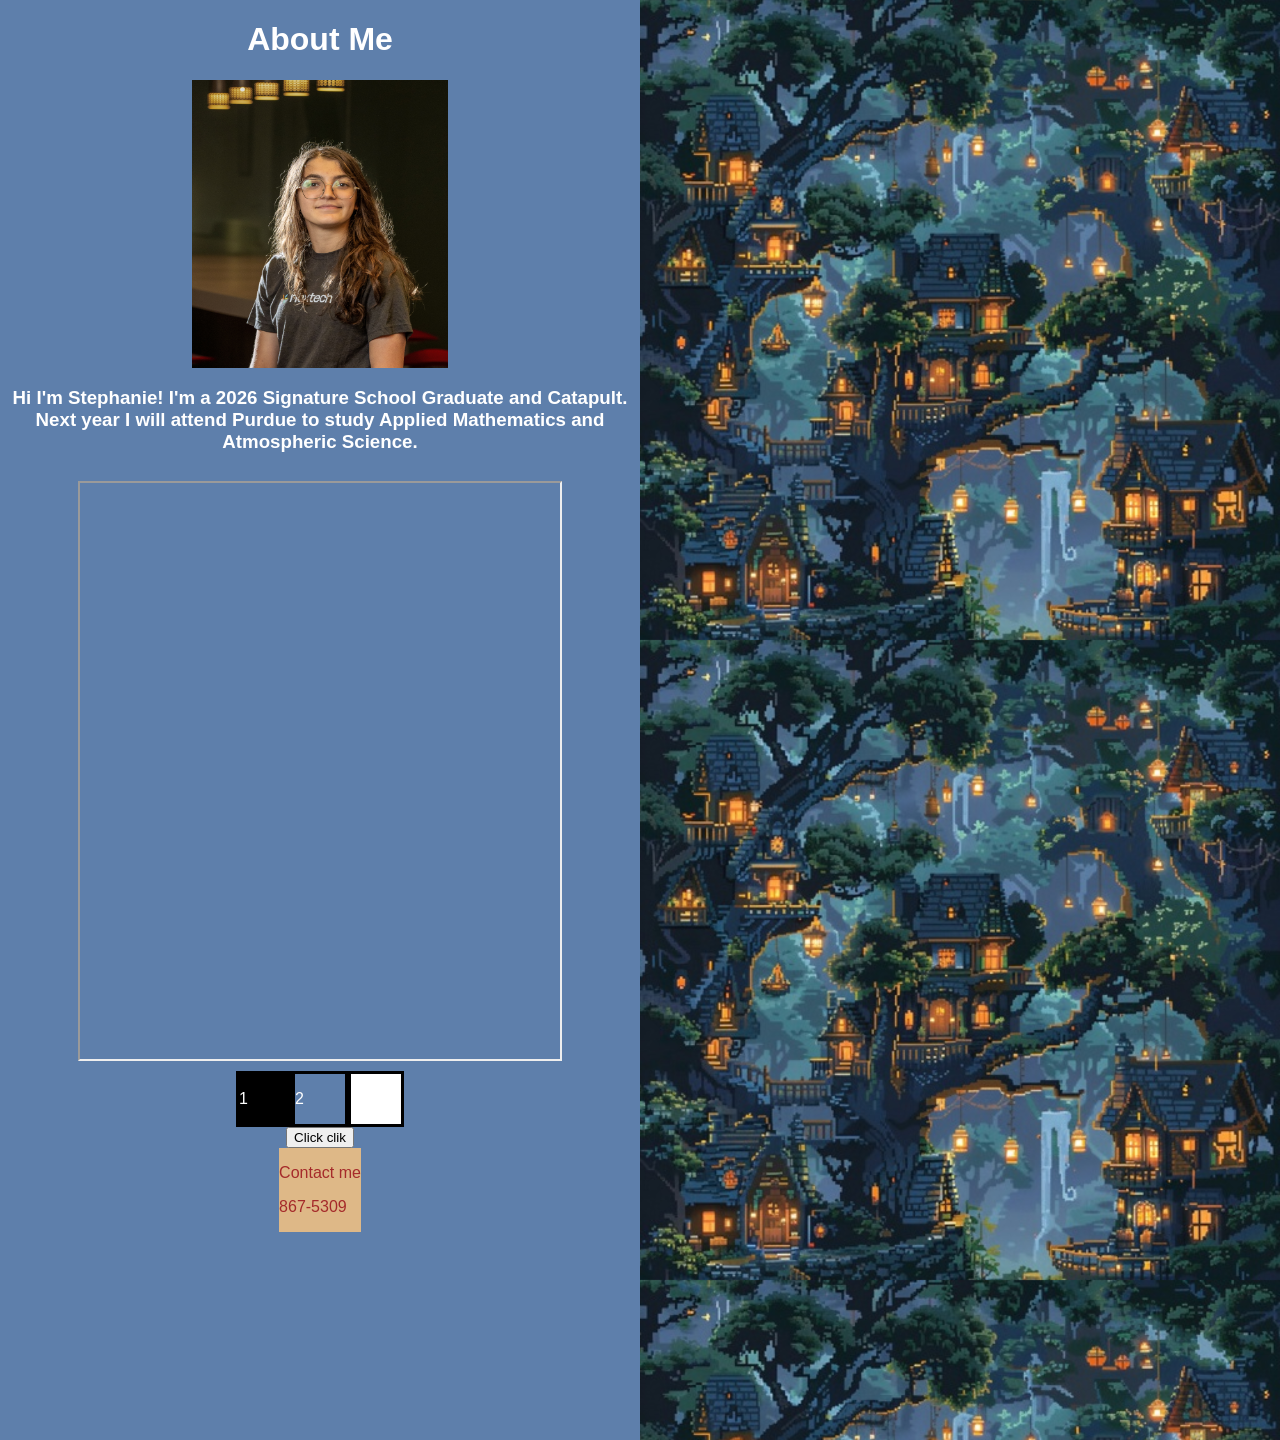
==== aboutme.html @ 6fbc93f8 "working on projects page. Add an interactive website part? Add a pdf reader as well?" ====
<!DOCTYPE html>
<html>
    <head>
        <link href="style.css" rel="stylesheet" type="text/css"/>
        <script defer src="script.js"></script>
        <title>It's dangerous to go alon!</title>
    </head>
    <body class="aboutMePage">
        <div class="aboutMeText">
            <h1>About Me</h1>
            <img class="self" src="Images\Stephanie Panayides_2.jpg">
            <h3>Hi I'm Stephanie! I'm a 2026 Signature School Graduate and Catapult. Next year I will attend Purdue to study Applied Mathematics and Atmospheric Science.
            </h3>
            <iframe class="pdf" src="Images\Resume.pdf"></iframe>
            <div class="carosel">
                <div id="div1" class="caroselDiv" style="background-color:black">
                    <p>1</p>
                </div>
                <div id="div2" class="caroselDiv">
                    <p>2</p>
                </div>
                <div id="div3" class="caroselDiv" style="background-color:white">
                    <p>3</p>
                </div>
            </div>
            <button class="right">Click clik</button>
    
            

    
            <footer>
                <p>Contact me</p>
                <p>867-5309</p>
             </footer>
        </div>
        <div class="aboutMeImage">
         </div>
    </body>
</html>
---- style.css ----
/* Landing Page */
.navbar{
    width: 1440px;
    height: 20px;
    background-color: white;
    cursor:pointer;
}

.landing{
    background-image: url("Images/background3.webp");
    height: 100vh;
    overflow-x: hidden;
    background-repeat:no-repeat;
    background-size:100% 100%;
    min-height: 700px;
    display:flex;
    flex-direction:column;
    z-index:-1000;
}
.rain{
    overflow-y:hidden;
    width:100vw;
    height:140vh;
    display:flex;
    flex-direction:column;
}
.leafBox{
    display:flex;
    align-items:flex-end;
    justify-content:center;
    height:400px;
}

.fallingLeaves{
    height:200px;
    margin-right:50px;
    margin-left:50px;
    display:flex;
    background-image: url("Images/testgif.gif");
    background-repeat:repeat-x;
    filter:hue-rotate(90deg);
}

.box{
    width:100px;
    height:100px;
    display:flex;
    align-items: self;
    background-color: black;
    color:white;
    justify-content: center;
    margin:100px;
}

.leaf:hover{
    filter:brightness(70%);
}
a {
    color: black;
    text-decoration: none;
    cursor: pointer;
}
.simg{
    width: 600px;
    height: 450px;
}
.changeBackButton{
    display:none;
}
footer{
    background-color:burlywood;
    color:brown;
}
.test{
    filter:hue-rotate(90deg);
}
.textImg{
    width:200px;
    height:150px;
    background-image: url("Images/leaf-removebg-preview2.png");
    cursor: pointer;
    display:flex;
    align-content:center;
    justify-content:center;
    align-items:center;
    margin-right:50px;
    
}
.textImg:hover{
    /* Change just the background image to be darker with brightness() */
    filter:brightness(70%);
}

/* Screwing around with animated crap */
.textImg.active {
  animation: zoom-in-zoom-out 1s ease 1, darken-screen 1s ease 1;
  /* animation: darken-screen 1s ease 1; */
}
.landing.dark{
    animation: darken-screen 1s ease 1;
}

@keyframes zoom-in-zoom-out {
  0% {
    scale: 100%;
  }
  
  100% {
    scale: 500%;
  }
}
@keyframes darken-screen{
    0%{
        filter:brightness(100%);
    }
    50%{
        filter:brightness(50%);
    }
    100%{
        filter:brightness(0%);
    }
}
.spellSheet{
    width:200px;
    height:200px;
    background-color:white;
    margin-bottom:0px;
    color:black;
    display:none;
    position:fixed;
    z-index:10;
}
.spell{
    cursor:pointer;
}
.spell:hover{
    text-decoration-line:underline;
}
/* About Me Page */
html{
    margin:0;
}
.aboutMePage{
    display:flex;
    width:100vw;
    margin:0;
    overflow-x:hidden;
    min-height:min-content;
}
.aboutMeImage{
    background-image:url("Images/village1.jpg");
    margin-right:0px;
    background-repeat:repeat-y;
    width:50%;
    min-height:1440px;
    overflow-y:scroll;
    flex:1;
    background-size:contain;

}
.aboutMeText{
    flex:1;
    width:auto;
    display:flex;
    flex-direction:column;
    align-items:center;
    background-color:#5E7FAB;
    color:white;
    font-family:'Trebuchet MS', 'Lucida Sans Unicode', 'Lucida Grande', 'Lucida Sans', Arial, sans-serif;
}
.self{
    width:40%;
    height:20%;
}
.carosel{
    display:flex;
    flex-direction:row;
}
.caroselDiv{
    border:black, solid;
    width:50px;
    height:50px;

}
h3{
    text-align:center;
}
.pdf{
    margin:10px;
    width:75%;
    height:40%;
    overflow-x:hidden;
}
.projectsPage{
    display:flex;
    width:100vw;
    margin:0;
    overflow-x:hidden;
    min-height:min-content;
     
} 
.projectText{
    flex:1;
    width:auto;
    display:flex;
    flex-direction:column;
    align-items:center;
    background-color:#f2943d;
    color:white;
    font-family:'Trebuchet MS', 'Lucida Sans Unicode', 'Lucida Grande', 'Lucida Sans', Arial, sans-serif;
}
.projectImage{
    background-image:url("Images/village2.jpg");
    margin-right:0px;
    background-repeat:repeat-y;
    width:50%;
    min-height:1440px;
    overflow-y:scroll;
    flex:1;
    background-size:contain;
}
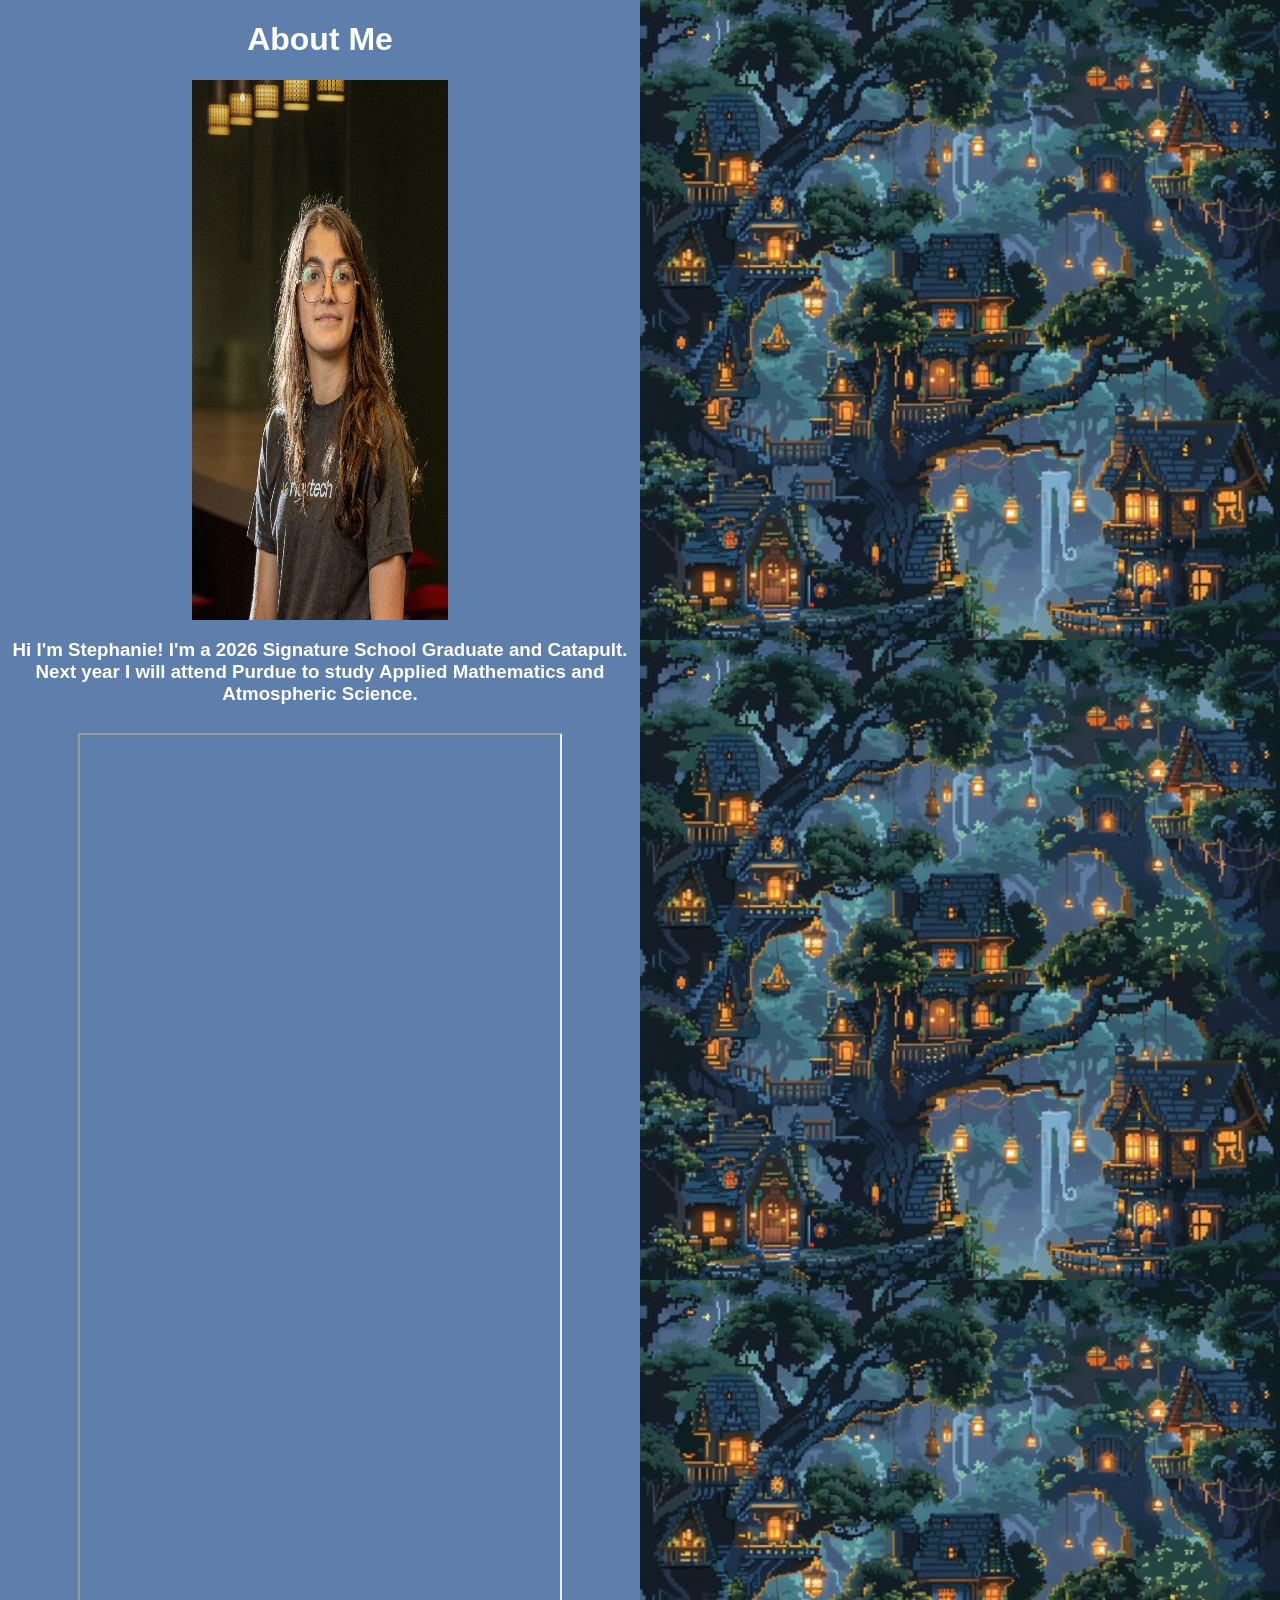
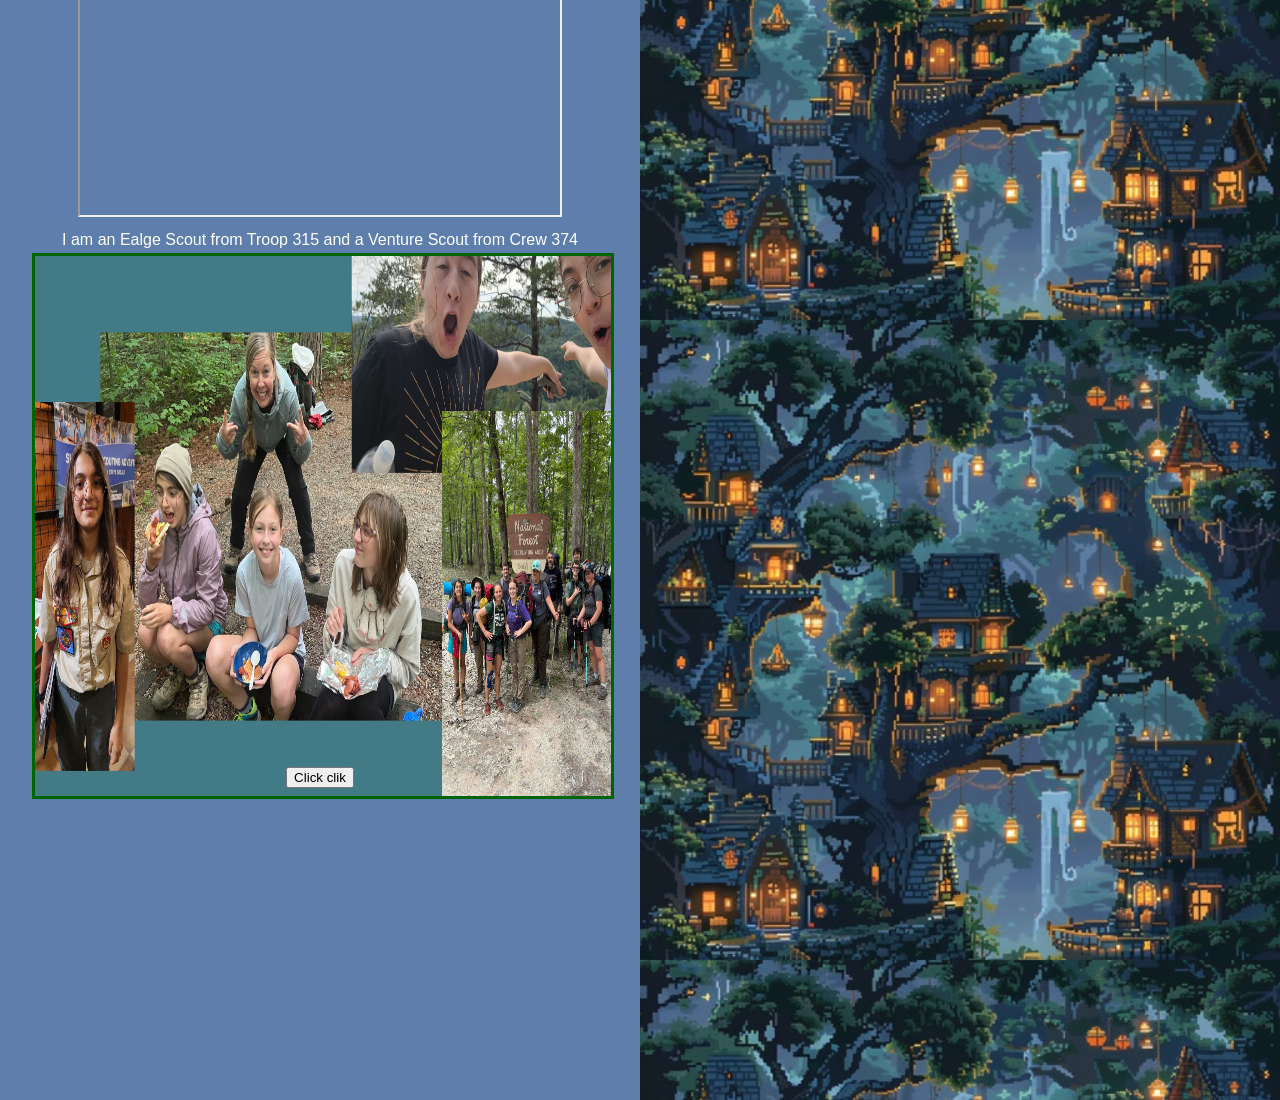
==== commit b4c6da47: "google slides method works. Prolly carosel should go before resume (more interesting). Height is sti" ====
--- a/aboutme.html
+++ b/aboutme.html
@@ -13,25 +13,31 @@
             </h3>
             <iframe class="pdf" src="Images\Resume.pdf"></iframe>
             <div class="carosel">
-                <div id="div1" class="caroselDiv" style="background-color:black">
-                    <p>1</p>
+                <div id="div1" class="caroselDiv" style="display:block">
+                    <p style="margin:4px">I am an Ealge Scout from Troop 315 and a Venture Scout from Crew 374</p>
+                    <img class="scoutImg" src="aboutMeImages\mega-photo-1.png">
                 </div>
-                <div id="div2" class="caroselDiv">
-                    <p>2</p>
+                <div id="div2" class="caroselDiv" style="display:none">
+                    <p style="margin:4px">I've been playing violin since I was 4 and piano since I was 7. I currently study with Michael Chu and Garnett Ungar. I also play in the Evansville Philharmonic Youth Orchestra and the Signature Orchestra and Jazz Band</p>
                 </div>
-                <div id="div3" class="caroselDiv" style="background-color:white">
-                    <p>3</p>
+                <div id="div3" class="caroselDiv" style="display:none">
+                    <p style="margin:4px">I am a founding member of the Evansville Youth Music Collective, an organization dedicated to bringing music to audiences that need it most, like paitents in nursing homes or hospitals. Myself and two other colleagues competed in the UE Changemaker Competition with the EYMC.</p>
+                </div>
+                <div id = "div4" class="caroselDiv" style="display:none">
+                    <p style="margin:4px">I graduated Signature School this year, but I was involved in many clubs during my time there!</p>
+                    <ul>
+                        <li>Climbing Club</li>
+                        <li>German Club</li>
+                        <li>History Club</li>
+                        <li>Robotics Club</li>
+                        <li>Programming Club (rip)</li>
+                        <li>Math Club</li>
+                    </ul>
                 </div>
             </div>
             <button class="right">Click clik</button>
     
-            
 
-    
-            <footer>
-                <p>Contact me</p>
-                <p>867-5309</p>
-             </footer>
         </div>
         <div class="aboutMeImage">
          </div>
--- a/style.css
+++ b/style.css
@@ -161,6 +161,8 @@
 }
 .aboutMeText{
     flex:1;
+    /* min-height:min-content; */
+    height:300vh;
     width:auto;
     display:flex;
     flex-direction:column;
@@ -176,12 +178,24 @@
 .carosel{
     display:flex;
     flex-direction:row;
+    width:90%;
+    height:20%;
 }
 .caroselDiv{
-    border:black, solid;
-    width:50px;
-    height:50px;
-
+    width:100%;
+    height:100%;
+    display:flex;
+    flex-direction:column;
+    text-align:center;
+    /* background-color:darkolivegreen; */
+    /* opacity:70%; */
+
+}
+.scoutImg{
+    width:100%;
+    height:100%;
+    border:solid,darkgreen,3px;
+    /* border-radius:10%; */
 }
 h3{
     text-align:center;
@@ -191,6 +205,9 @@
     width:75%;
     height:40%;
     overflow-x:hidden;
+}
+ul{
+    text-align:left;
 }
 .projectsPage{
     display:flex;
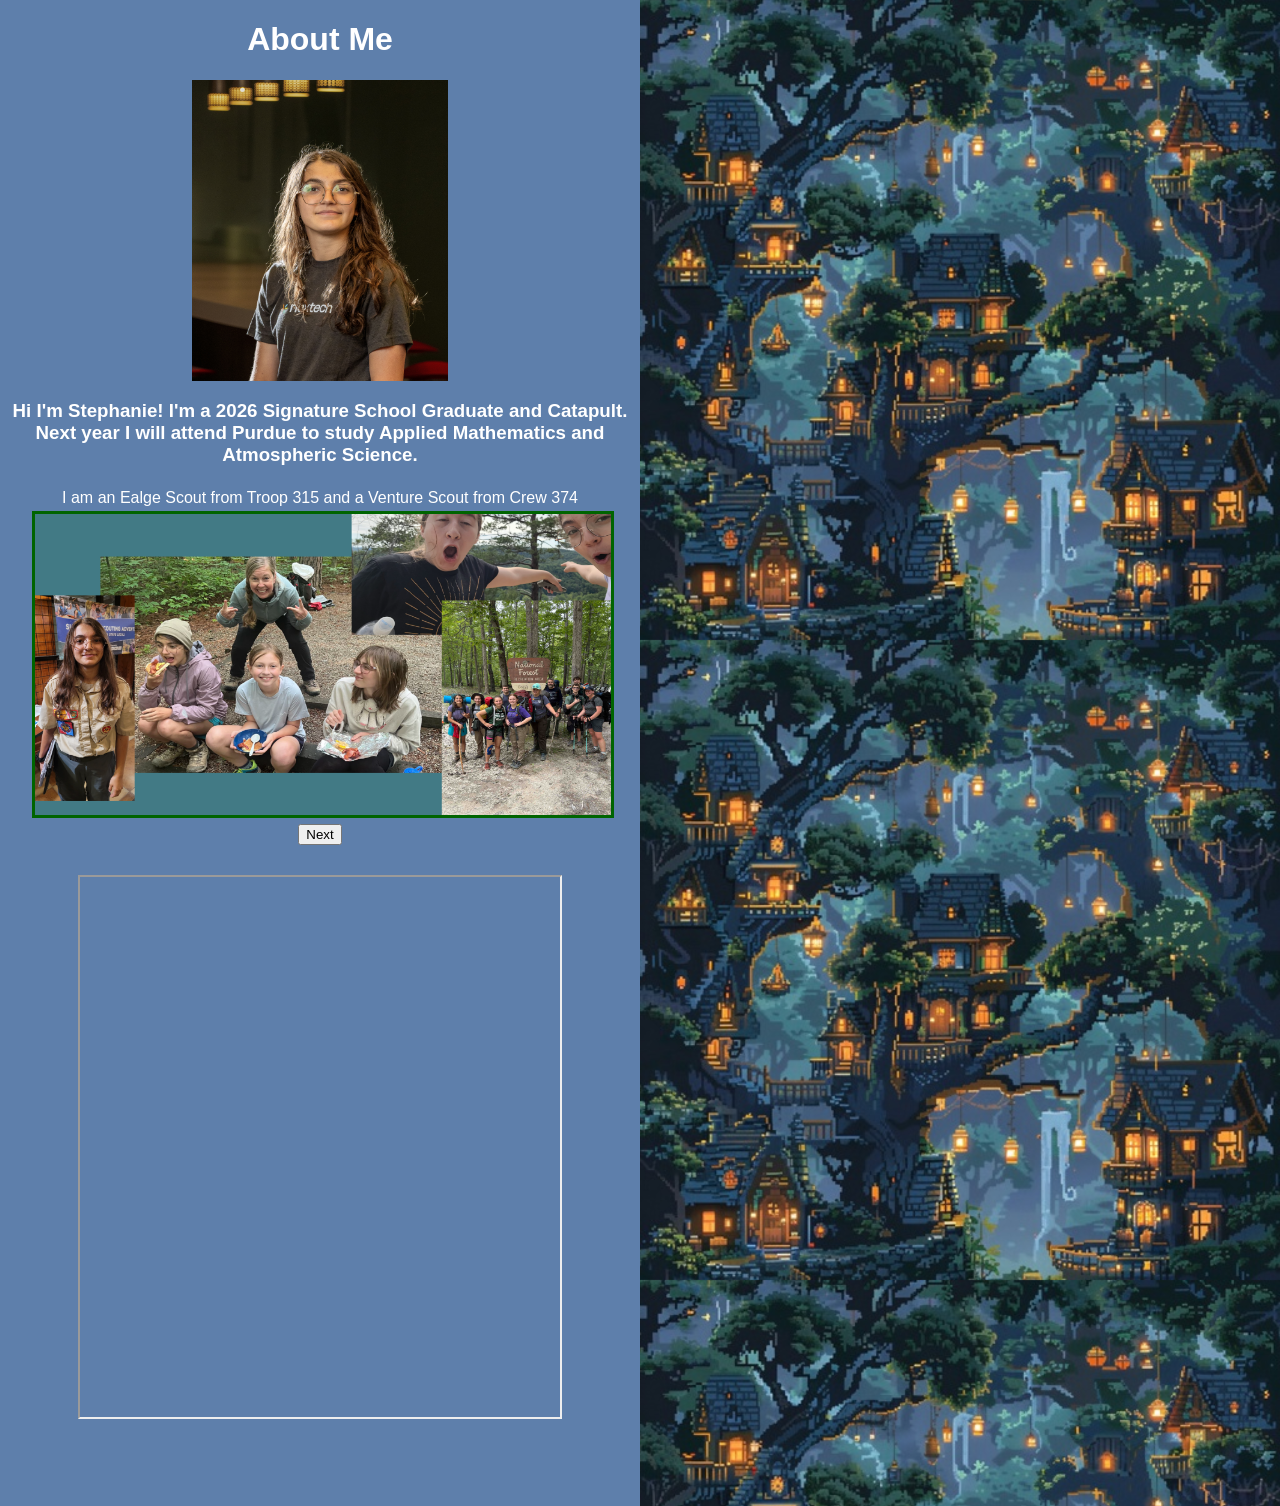
==== commit 57038874: "formatting is really screwed up" ====
--- a/aboutme.html
+++ b/aboutme.html
@@ -11,7 +11,6 @@
             <img class="self" src="Images\Stephanie Panayides_2.jpg">
             <h3>Hi I'm Stephanie! I'm a 2026 Signature School Graduate and Catapult. Next year I will attend Purdue to study Applied Mathematics and Atmospheric Science.
             </h3>
-            <iframe class="pdf" src="Images\Resume.pdf"></iframe>
             <div class="carosel">
                 <div id="div1" class="caroselDiv" style="display:block">
                     <p style="margin:4px">I am an Ealge Scout from Troop 315 and a Venture Scout from Crew 374</p>
@@ -22,9 +21,11 @@
                 </div>
                 <div id="div3" class="caroselDiv" style="display:none">
                     <p style="margin:4px">I am a founding member of the Evansville Youth Music Collective, an organization dedicated to bringing music to audiences that need it most, like paitents in nursing homes or hospitals. Myself and two other colleagues competed in the UE Changemaker Competition with the EYMC.</p>
+                    <img class="sweatImg" src="aboutMeImages\ethans-sweatshop.png">
                 </div>
                 <div id = "div4" class="caroselDiv" style="display:none">
                     <p style="margin:4px">I graduated Signature School this year, but I was involved in many clubs during my time there!</p>
+                    <img class="clubImg" src="aboutMeImages\clubs.png">
                     <ul>
                         <li>Climbing Club</li>
                         <li>German Club</li>
@@ -35,7 +36,9 @@
                     </ul>
                 </div>
             </div>
-            <button class="right">Click clik</button>
+            <br>
+            <button class="right">Next</button>
+            <iframe class="pdf" src="Images\Resume.pdf"></iframe>
     
 
         </div>
--- a/style.css
+++ b/style.css
@@ -162,7 +162,7 @@
 .aboutMeText{
     flex:1;
     /* min-height:min-content; */
-    height:300vh;
+    height:auto;
     width:auto;
     display:flex;
     flex-direction:column;
@@ -180,6 +180,8 @@
     flex-direction:row;
     width:90%;
     height:20%;
+    /* Added by AI */
+    margin-bottom:20px;
 }
 .caroselDiv{
     width:100%;
@@ -191,6 +193,11 @@
     /* opacity:70%; */
 
 }
+.caroselDiv img{
+    width:100%;
+    height:100%;
+    border:solid,darkgreen,3px;
+}
 .scoutImg{
     width:100%;
     height:100%;
@@ -203,8 +210,11 @@
 .pdf{
     margin:10px;
     width:75%;
-    height:40%;
+    height:60vh;
     overflow-x:hidden;
+    /* Added by Chat */
+    clear:both;
+    margin-top:30px;
 }
 ul{
     text-align:left;
@@ -218,6 +228,7 @@
      
 } 
 .projectText{
+    height:auto;
     flex:1;
     width:auto;
     display:flex;
@@ -237,4 +248,13 @@
     flex:1;
     background-size:contain;
 }
-
+.proj{
+    width:90%;
+    height:20%;
+    margin:20px;
+}
+.proj:hover{
+    width:100%;
+    height:25%;
+}
+
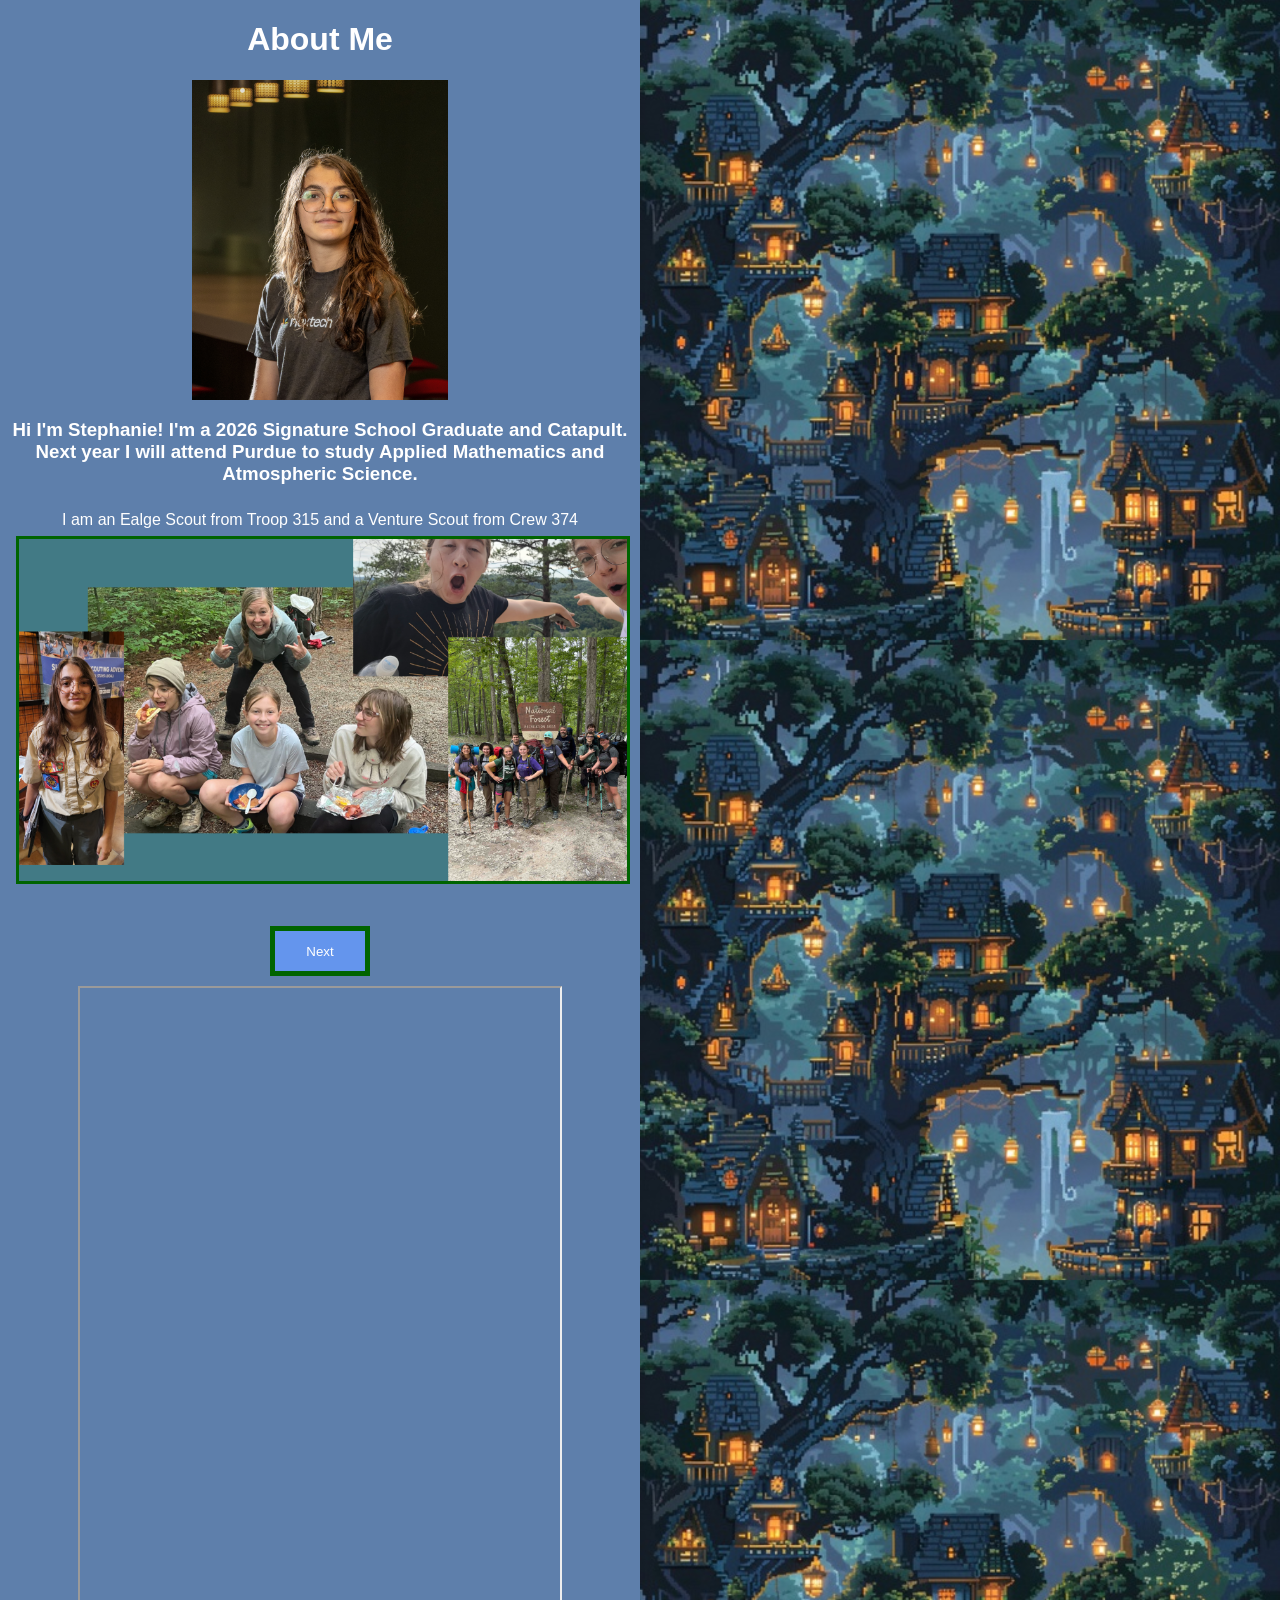
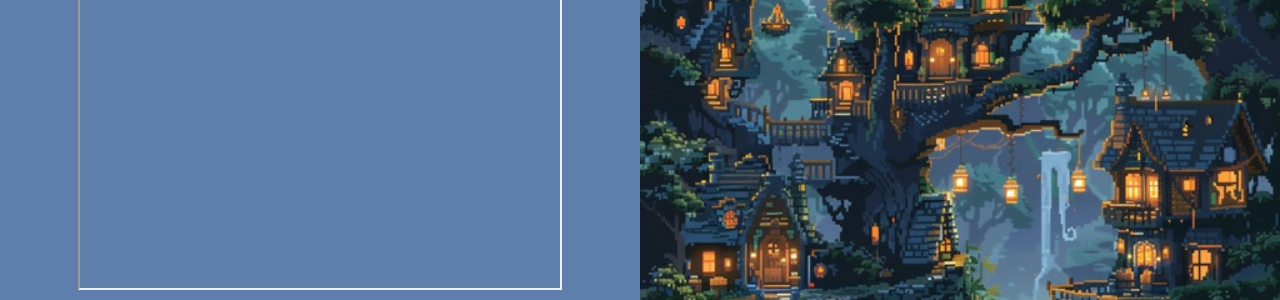
==== commit 26cdfa26: "Working on Magic Mushrooms (using aboslute positioning). Might still add chatbot, we'll see." ====
--- a/aboutme.html
+++ b/aboutme.html
@@ -18,6 +18,7 @@
                 </div>
                 <div id="div2" class="caroselDiv" style="display:none">
                     <p style="margin:4px">I've been playing violin since I was 4 and piano since I was 7. I currently study with Michael Chu and Garnett Ungar. I also play in the Evansville Philharmonic Youth Orchestra and the Signature Orchestra and Jazz Band</p>
+                    <img class="teacherImg" src="Images\teacher.png">
                 </div>
                 <div id="div3" class="caroselDiv" style="display:none">
                     <p style="margin:4px">I am a founding member of the Evansville Youth Music Collective, an organization dedicated to bringing music to audiences that need it most, like paitents in nursing homes or hospitals. Myself and two other colleagues competed in the UE Changemaker Competition with the EYMC.</p>
--- a/style.css
+++ b/style.css
@@ -162,7 +162,7 @@
 .aboutMeText{
     flex:1;
     /* min-height:min-content; */
-    height:auto;
+    height:max-content;
     width:auto;
     display:flex;
     flex-direction:column;
@@ -178,8 +178,8 @@
 .carosel{
     display:flex;
     flex-direction:row;
-    width:90%;
-    height:20%;
+    width:95%;
+    height:30%;
     /* Added by AI */
     margin-bottom:20px;
 }
@@ -197,6 +197,9 @@
     width:100%;
     height:100%;
     border:solid,darkgreen,3px;
+}
+.caroselDiv p{
+    line-height:25px;
 }
 .scoutImg{
     width:100%;
@@ -210,21 +213,86 @@
 .pdf{
     margin:10px;
     width:75%;
-    height:60vh;
+    height:100vh;
     overflow-x:hidden;
     /* Added by Chat */
-    clear:both;
-    margin-top:30px;
+    /* clear:both; */
+    /* margin-top:30px; */
+    position:relative
 }
 ul{
     text-align:left;
 }
+.right{
+    width:100px;
+    height:50px;
+    border:5px, solid, darkgreen;
+    cursor:pointer;
+    background-color:cornflowerblue;
+    color:white;
+}
 .projectsPage{
+    margin:0;
+   display:flex;
+   flex-direction:row;
+   width:100vw;
+   height:100vh;
+   overflow-y:hidden;
+   overflow-x:hidden;
+    
+
+}
+.projectsImage{
+    width:70%;
+    background-image:url("Images/village5.jpg");
+    flex:1;
+    background-size:cover;
+
+}
+.projectsText{
+    width:20%;
+}
+#shroom1{
+    position:absolute; 
+    top:140px;
+    left:150px;
+
+}
+#shroom2{
+    position:absolute;
+    bottom:200px;
+    right:200px;
+}
+#shroom2{
+    position:absolute;
+    left:230px;
+    bottom:30px;
+
+}
+.shroomButton{
+    /* background-color:white; */
+    background-image:url("Images/shiny.gif");
+    color:black;
+    width:100px;
+    height:100px;
+    cursor:pointer;
+
+    /* margin-top:50%; */
+    /* margin-bottom:50%;  */
+}
+.shroomButton:hover{
+    border:gold,solid,2px;
+}
+.projectsPageA{
+    background-image:url("Images/map.png");
+    background-size:cover;
+}
+/* .projectsPage{
     display:flex;
     width:100vw;
     margin:0;
     overflow-x:hidden;
-    min-height:min-content;
+    height:max-content;
      
 } 
 .projectText{
@@ -256,5 +324,31 @@
 .proj:hover{
     width:100%;
     height:25%;
-}
-
+} */
+.futurePage{
+    display:flex;
+    flex-direction:row;
+}
+.futureText{
+    height:auto;
+    flex:1;
+    width:auto;
+    display:flex;
+    flex-direction:column;
+    align-items:center;
+    background-color:forestgreen;
+    color:white;
+    font-family:'Trebuchet MS', 'Lucida Sans Unicode', 'Lucida Grande', 'Lucida Sans', Arial, sans-serif;
+
+}
+.futureImage{
+    background-image:url("Images/village5.jpg");
+        margin-right:0px;
+    background-repeat:repeat-y;
+    width:50%;
+    min-height:1440px;
+    overflow-y:scroll;
+    flex:1;
+    background-size:contain;
+}
+
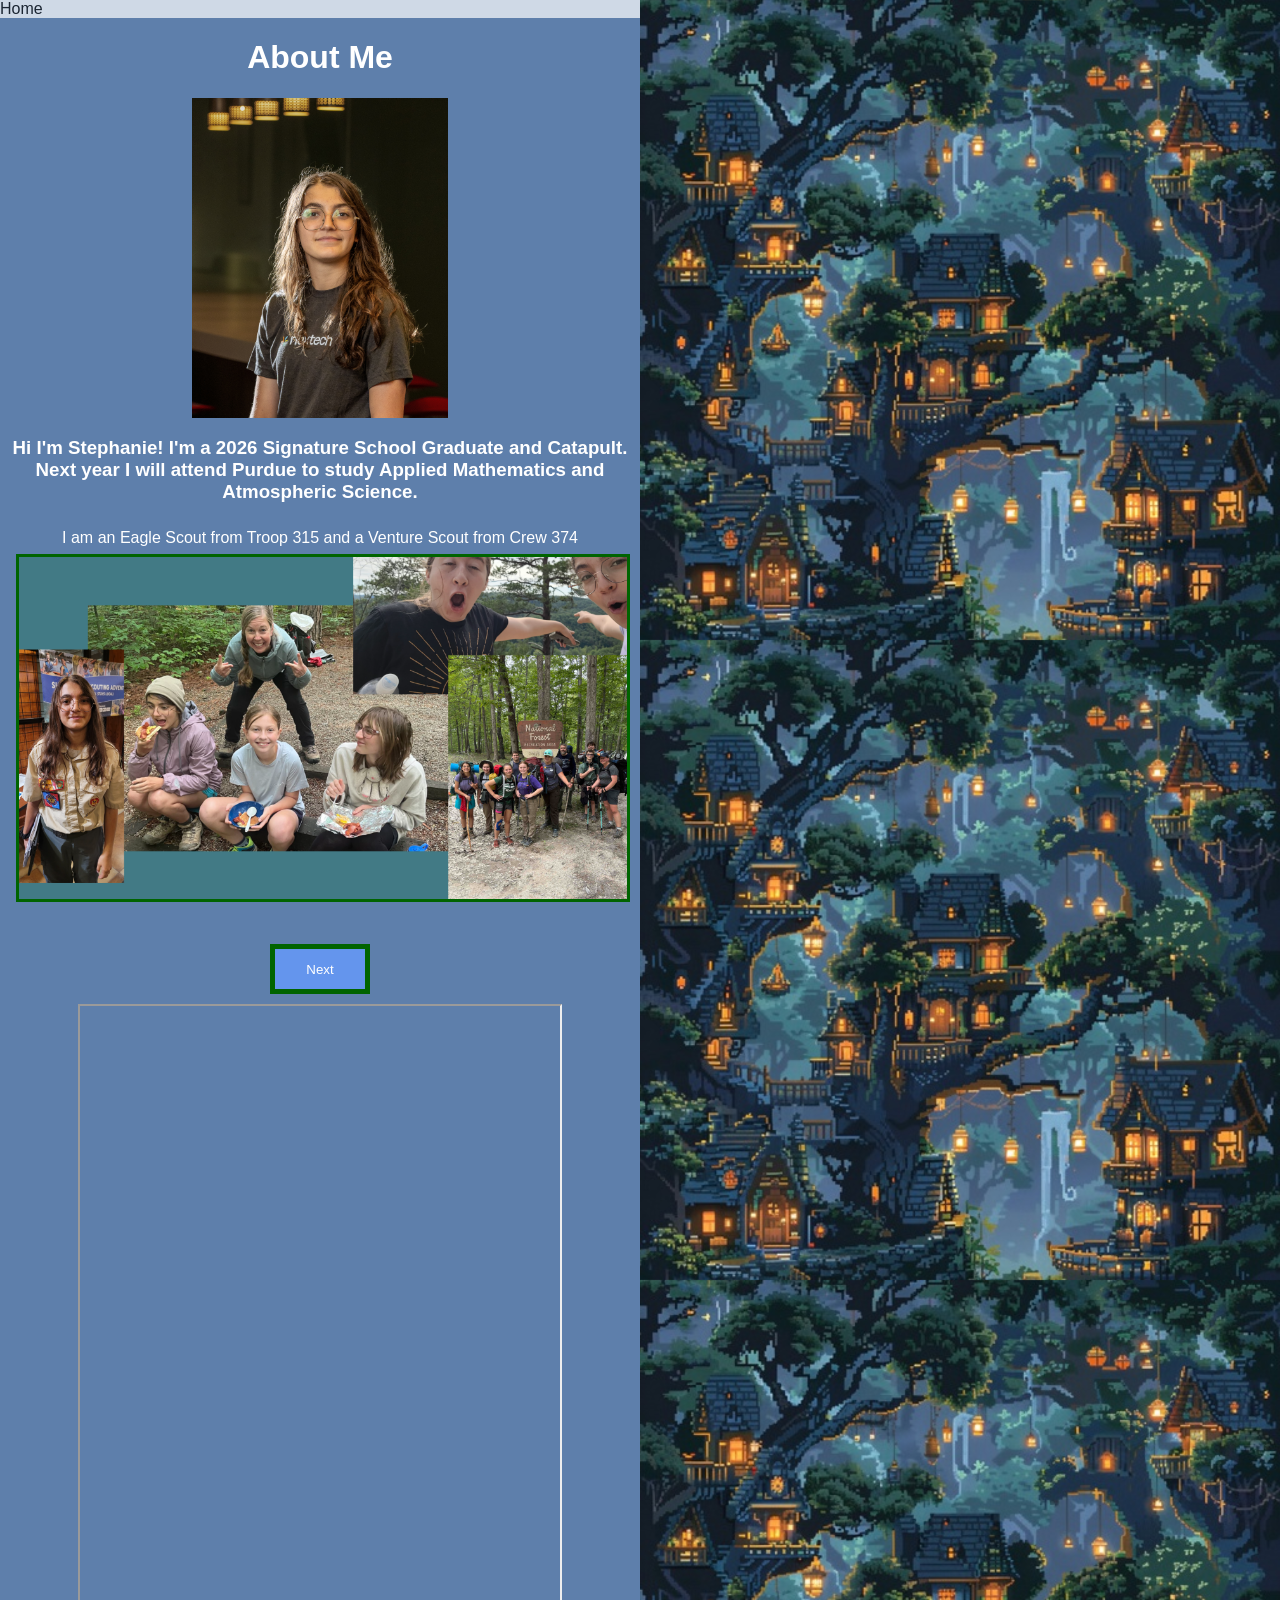
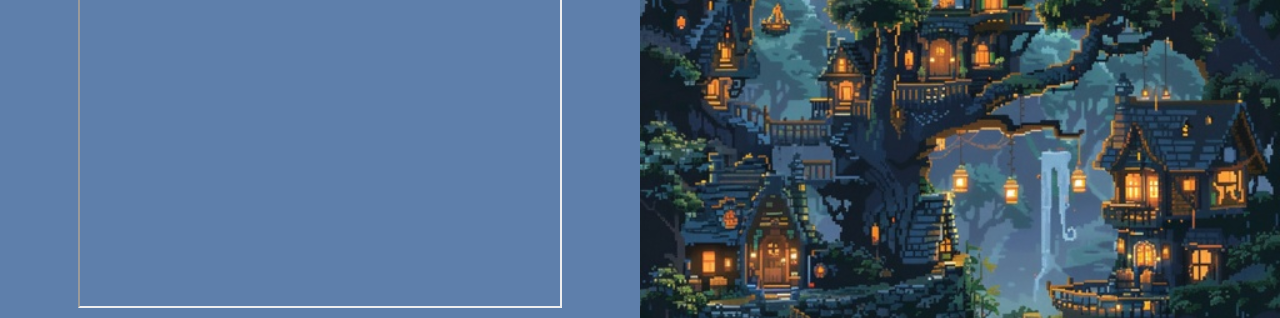
==== commit b9d51746: "First page and projects page are nicley formated. Still need future page and contact me page. Add so" ====
--- a/aboutme.html
+++ b/aboutme.html
@@ -7,13 +7,16 @@
     </head>
     <body class="aboutMePage">
         <div class="aboutMeText">
+            <div class="nav">
+                <a href="landing.html">Home</a>
+            </div>
             <h1>About Me</h1>
             <img class="self" src="Images\Stephanie Panayides_2.jpg">
             <h3>Hi I'm Stephanie! I'm a 2026 Signature School Graduate and Catapult. Next year I will attend Purdue to study Applied Mathematics and Atmospheric Science.
             </h3>
             <div class="carosel">
                 <div id="div1" class="caroselDiv" style="display:block">
-                    <p style="margin:4px">I am an Ealge Scout from Troop 315 and a Venture Scout from Crew 374</p>
+                    <p style="margin:4px">I am an Eagle Scout from Troop 315 and a Venture Scout from Crew 374</p>
                     <img class="scoutImg" src="aboutMeImages\mega-photo-1.png">
                 </div>
                 <div id="div2" class="caroselDiv" style="display:none">
@@ -21,7 +24,7 @@
                     <img class="teacherImg" src="Images\teacher.png">
                 </div>
                 <div id="div3" class="caroselDiv" style="display:none">
-                    <p style="margin:4px">I am a founding member of the Evansville Youth Music Collective, an organization dedicated to bringing music to audiences that need it most, like paitents in nursing homes or hospitals. Myself and two other colleagues competed in the UE Changemaker Competition with the EYMC.</p>
+                    <p style="margin:4px">I am a founding member of the Evansville Youth Music Collective, an organization dedicated to bringing music to audiences that need it most, like patients in nursing homes or hospitals. Myself and two other colleagues competed in the UE Changemaker Competition with the EYMC.</p>
                     <img class="sweatImg" src="aboutMeImages\ethans-sweatshop.png">
                 </div>
                 <div id = "div4" class="caroselDiv" style="display:none">
@@ -33,7 +36,8 @@
                         <li>History Club</li>
                         <li>Robotics Club</li>
                         <li>Programming Club (rip)</li>
-                        <li>Math Club</li>
+                        <li>Mu Alpha Theta</li>
+                        <li>National Honor Society</li>
                     </ul>
                 </div>
             </div>
--- a/style.css
+++ b/style.css
@@ -1,11 +1,51 @@
 
 /* Landing Page */
 .navbar{
-    width: 1440px;
-    height: 20px;
+    width: 100%px;
+    height: 100px;
     background-color: white;
     cursor:pointer;
 }
+.nav{
+    width:100%;
+    height:10%;
+    background-color:white;
+    opacity:70%;
+}
+.nav a{
+    cursor:pointer;
+}
+.spellButton{
+    background-image:url("Images/scroll1-removebg-preview.png");
+    height:200px;
+    width:200px;
+    display:block;
+    background-repeat:no-repeat;
+    background-size:contain;
+    background-position:center;
+    display:flex;
+    justify-content:center;
+    justify-items:center;
+    cursor:pointer;
+    color:brown;
+
+}
+.closeButton{
+    background-image:url("Images/scroll1-removebg-preview.png");
+    height:200px;
+    width:200px;
+    display:none;
+    background-repeat:no-repeat;
+    background-size:contain;
+    background-position:center;
+    /* display:flex; */
+    /* justify-content:center; */
+    /* justify-items:center; */
+    cursor:pointer;
+    color:brown;
+
+}
+
 
 .landing{
     background-image: url("Images/background3.webp");
@@ -17,6 +57,8 @@
     display:flex;
     flex-direction:column;
     z-index:-1000;
+    font-family:'Trebuchet MS', 'Lucida Sans Unicode', 'Lucida Grande', 'Lucida Sans', Arial, sans-serif;
+
 }
 .rain{
     overflow-y:hidden;
@@ -124,9 +166,10 @@
 .spellSheet{
     width:200px;
     height:200px;
-    background-color:white;
+    background-color:bisque;
+    margin:5px;
     margin-bottom:0px;
-    color:black;
+    color:brown;
     display:none;
     position:fixed;
     z-index:10;
@@ -247,10 +290,31 @@
     background-image:url("Images/village5.jpg");
     flex:1;
     background-size:cover;
+    align-items:center;
+    display:flex;
+    flex-direction:row;
+    justify-content:flex-end;
+    align-items:flex-start;
 
 }
 .projectsText{
+    font-family:'Trebuchet MS', 'Lucida Sans Unicode', 'Lucida Grande', 'Lucida Sans', Arial, sans-serif;
     width:20%;
+    background-color:#026907;
+    color:white;
+
+}
+.projectsText img{
+    width:90%;
+    height:20%;
+}
+.projectsImage img{
+    width:50%;
+    height:50%;
+    margin:10px;
+    display:none;
+    /* margin-right:auto; */
+    /* margin-left:auto; */
 }
 #shroom1{
     position:absolute; 
@@ -268,6 +332,18 @@
     left:230px;
     bottom:30px;
 
+}
+#shroom3{
+    position:absolute;
+    bottom:140px;
+    left:440px;
+}
+.projectsText h2{
+    text-align:center;
+    cursor:pointer;
+}
+.projectsText h2:hover{
+    text-decoration:underline;
 }
 .shroomButton{
     /* background-color:white; */
@@ -286,6 +362,9 @@
 .projectsPageA{
     background-image:url("Images/map.png");
     background-size:cover;
+}
+.description{
+    text-align:center;
 }
 /* .projectsPage{
     display:flex;
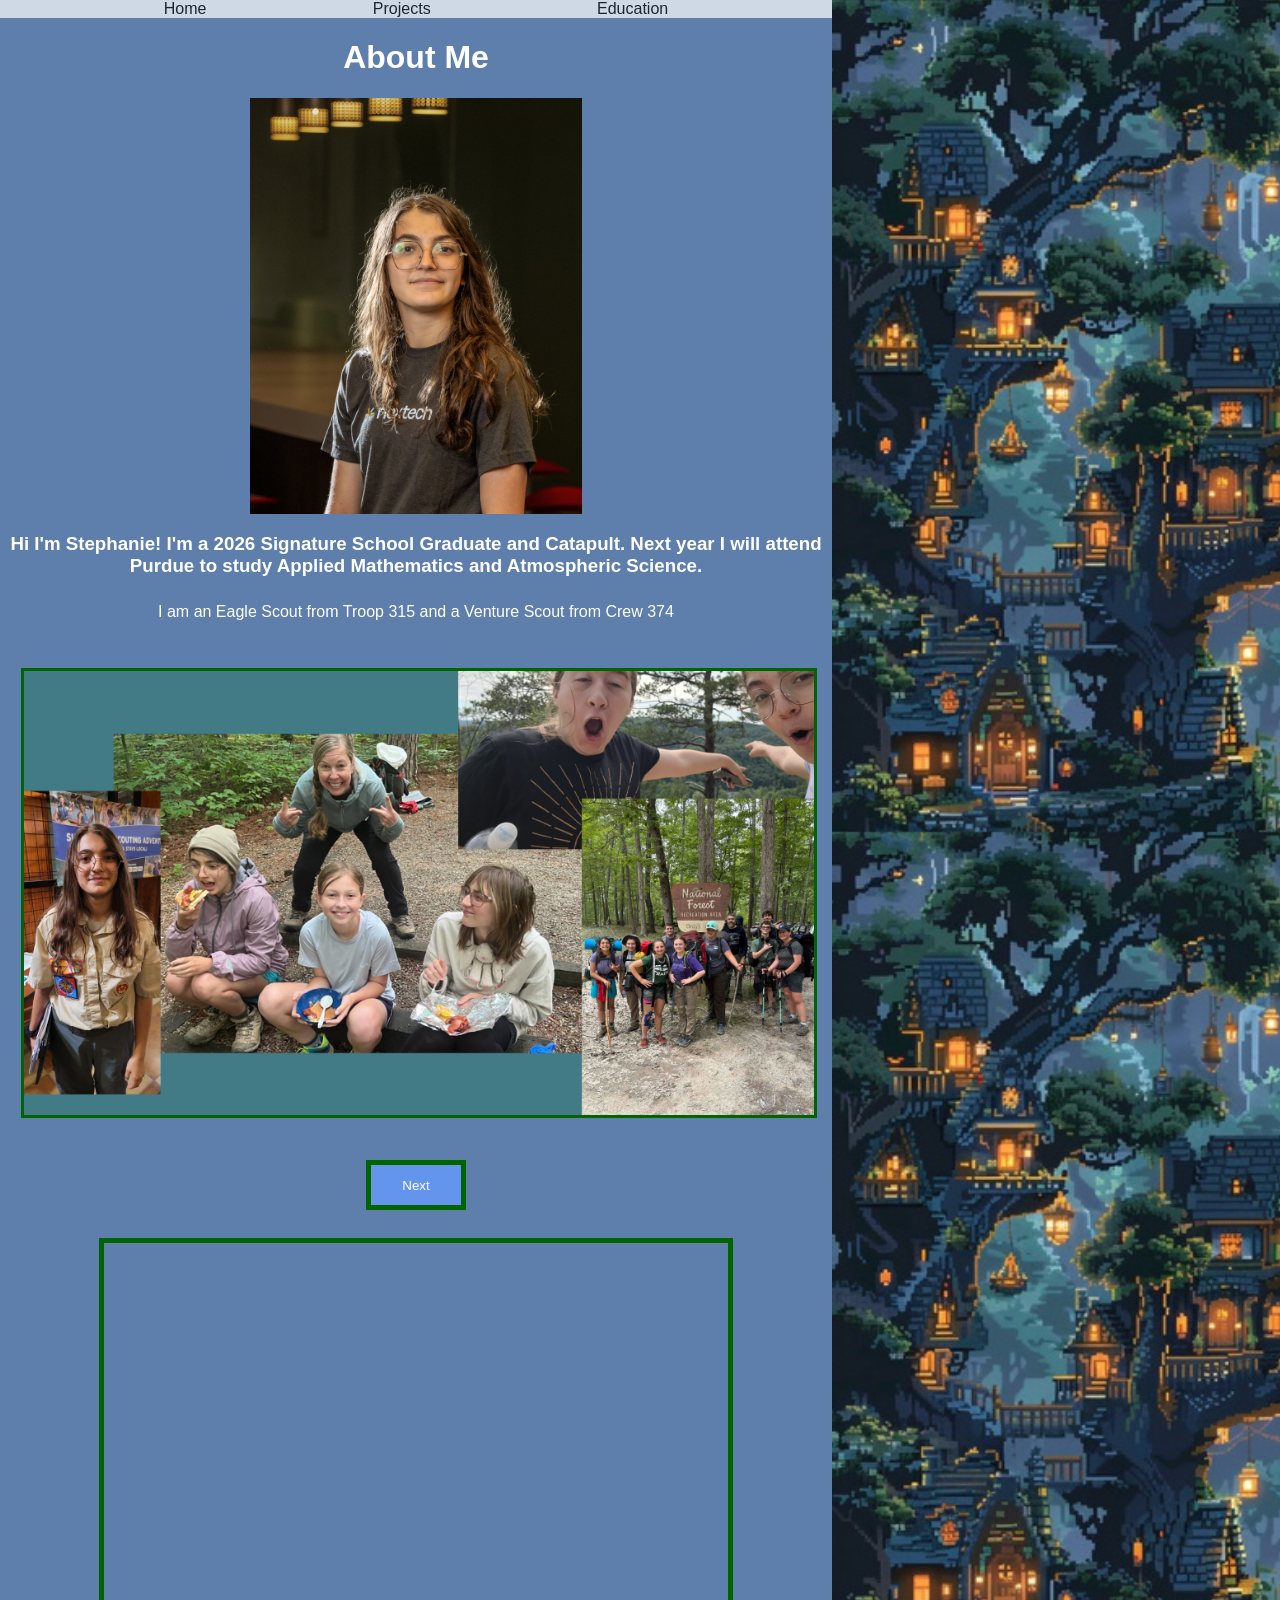
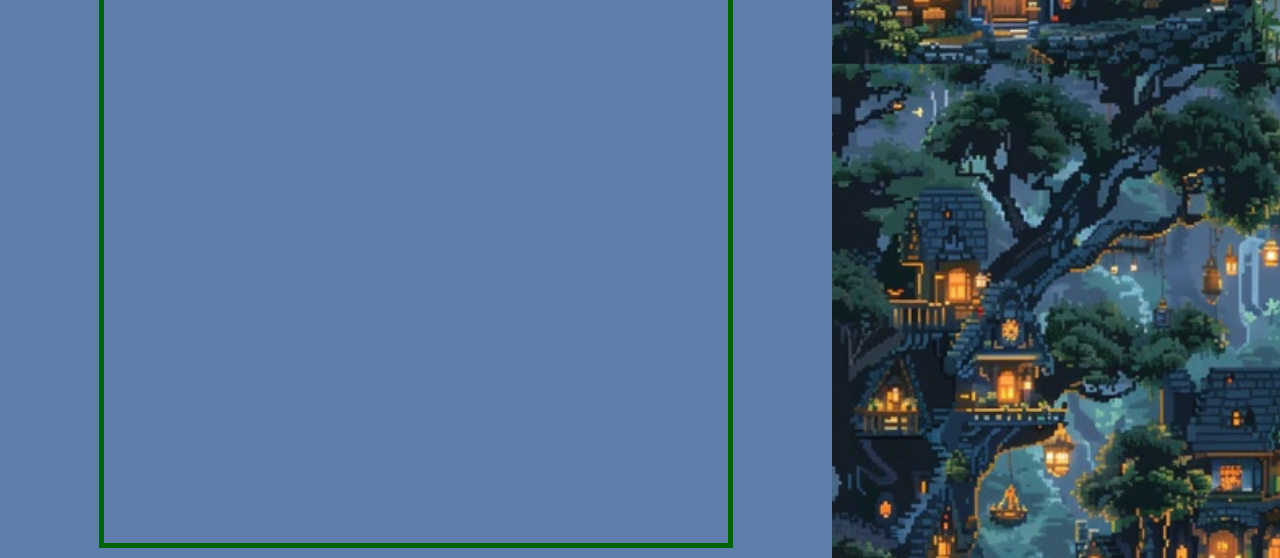
==== commit 2626c5bd: "halfwya through contact form" ====
--- a/aboutme.html
+++ b/aboutme.html
@@ -9,6 +9,8 @@
         <div class="aboutMeText">
             <div class="nav">
                 <a href="landing.html">Home</a>
+                <a href="projects.html">Projects</a>
+                <a href="future.html">Education</a>
             </div>
             <h1>About Me</h1>
             <img class="self" src="Images\Stephanie Panayides_2.jpg">
@@ -43,7 +45,8 @@
             </div>
             <br>
             <button class="right">Next</button>
-            <iframe class="pdf" src="Images\Resume.pdf"></iframe>
+            <br>
+            <iframe class="pdf" src="Images\Resume.pdf#navpanes=0"></iframe>
     
 
         </div>
--- a/style.css
+++ b/style.css
@@ -11,9 +11,20 @@
     height:10%;
     background-color:white;
     opacity:70%;
+    display:flex;
+    /* flex-direction:column; */
+    /* align-content:center; */
+    /* align-items:center; */
+    justify-content:center;
+    /* padding-right:10px; */
 }
 .nav a{
     cursor:pointer;
+    margin-right:10%;
+    margin-left:10%;
+    text-align:center;
+    /* margin-right:40%; */
+    /* margin-left:40%; */
 }
 .spellButton{
     background-image:url("Images/scroll1-removebg-preview.png");
@@ -183,10 +194,11 @@
 /* About Me Page */
 html{
     margin:0;
+    scroll-behavior: smooth;
 }
 .aboutMePage{
     display:flex;
-    width:100vw;
+    width:130vw;
     margin:0;
     overflow-x:hidden;
     min-height:min-content;
@@ -196,7 +208,7 @@
     margin-right:0px;
     background-repeat:repeat-y;
     width:50%;
-    min-height:1440px;
+    /* min-height:1440px; */
     overflow-y:scroll;
     flex:1;
     background-size:contain;
@@ -240,6 +252,7 @@
     width:100%;
     height:100%;
     border:solid,darkgreen,3px;
+    margin-top:5%;
 }
 .caroselDiv p{
     line-height:25px;
@@ -258,10 +271,12 @@
     width:75%;
     height:100vh;
     overflow-x:hidden;
+    border:5px solid darkgreen;
     /* Added by Chat */
     /* clear:both; */
     /* margin-top:30px; */
-    position:relative
+    position:relative;
+    /* navpanes=0; added into the legit legit link*/
 }
 ul{
     text-align:left;
@@ -353,8 +368,7 @@
     height:100px;
     cursor:pointer;
 
-    /* margin-top:50%; */
-    /* margin-bottom:50%;  */
+    
 }
 .shroomButton:hover{
     border:gold,solid,2px;
@@ -366,68 +380,65 @@
 .description{
     text-align:center;
 }
-/* .projectsPage{
-    display:flex;
+.futurePage{
+    display:flex;
+    flex-direction:row;
     width:100vw;
     margin:0;
     overflow-x:hidden;
+    min-height:min-content;
+}
+.futureImage{
+    background-image:url("Images/purd2.jpg");
+    margin-right:0px;
+    background-repeat:repeat-y;
+    width:50vw;
+    min-height:100vh;
+    overflow-y:hidden;
+    background-repeat:no-repeat;
+    flex:1;
+    background-size:contain;
+
+}
+.futureImage{
+    cursor:pointer;
+}
+.futureText{
+    flex:1;
+    /* min-height:min-content; */
     height:max-content;
-     
-} 
-.projectText{
-    height:auto;
-    flex:1;
-    width:auto;
+    width:50vw;
     display:flex;
     flex-direction:column;
     align-items:center;
-    background-color:#f2943d;
+    background-color:darkgoldenrod;
     color:white;
     font-family:'Trebuchet MS', 'Lucida Sans Unicode', 'Lucida Grande', 'Lucida Sans', Arial, sans-serif;
 }
-.projectImage{
-    background-image:url("Images/village2.jpg");
-    margin-right:0px;
-    background-repeat:repeat-y;
+.contactPage{
+    display:flex;
+    background-repeat:no-repeat;
+}
+.contactImage{
+    background-image: url("Images/lake.jpg");
+    background-size:cover;
     width:50%;
-    min-height:1440px;
-    overflow-y:scroll;
-    flex:1;
-    background-size:contain;
-}
-.proj{
-    width:90%;
+}
+.contactText{
+    width:50%;
+    height:fit-content;
+}
+.logos{
+    display:flex;
+    flex-direction:row;
+    width:100%;
+    height:100vh;
+    align-content:end;
+    /* margin-bottom:2px; */
+}
+.contactLogo{
+    width: 25%;
     height:20%;
-    margin:20px;
-}
-.proj:hover{
-    width:100%;
-    height:25%;
-} */
-.futurePage{
-    display:flex;
-    flex-direction:row;
-}
-.futureText{
-    height:auto;
-    flex:1;
-    width:auto;
-    display:flex;
-    flex-direction:column;
-    align-items:center;
-    background-color:forestgreen;
-    color:white;
-    font-family:'Trebuchet MS', 'Lucida Sans Unicode', 'Lucida Grande', 'Lucida Sans', Arial, sans-serif;
-
-}
-.futureImage{
-    background-image:url("Images/village5.jpg");
-        margin-right:0px;
-    background-repeat:repeat-y;
-    width:50%;
-    min-height:1440px;
-    overflow-y:scroll;
-    flex:1;
-    background-size:contain;
-}
-
+    margin:2%;
+}
+
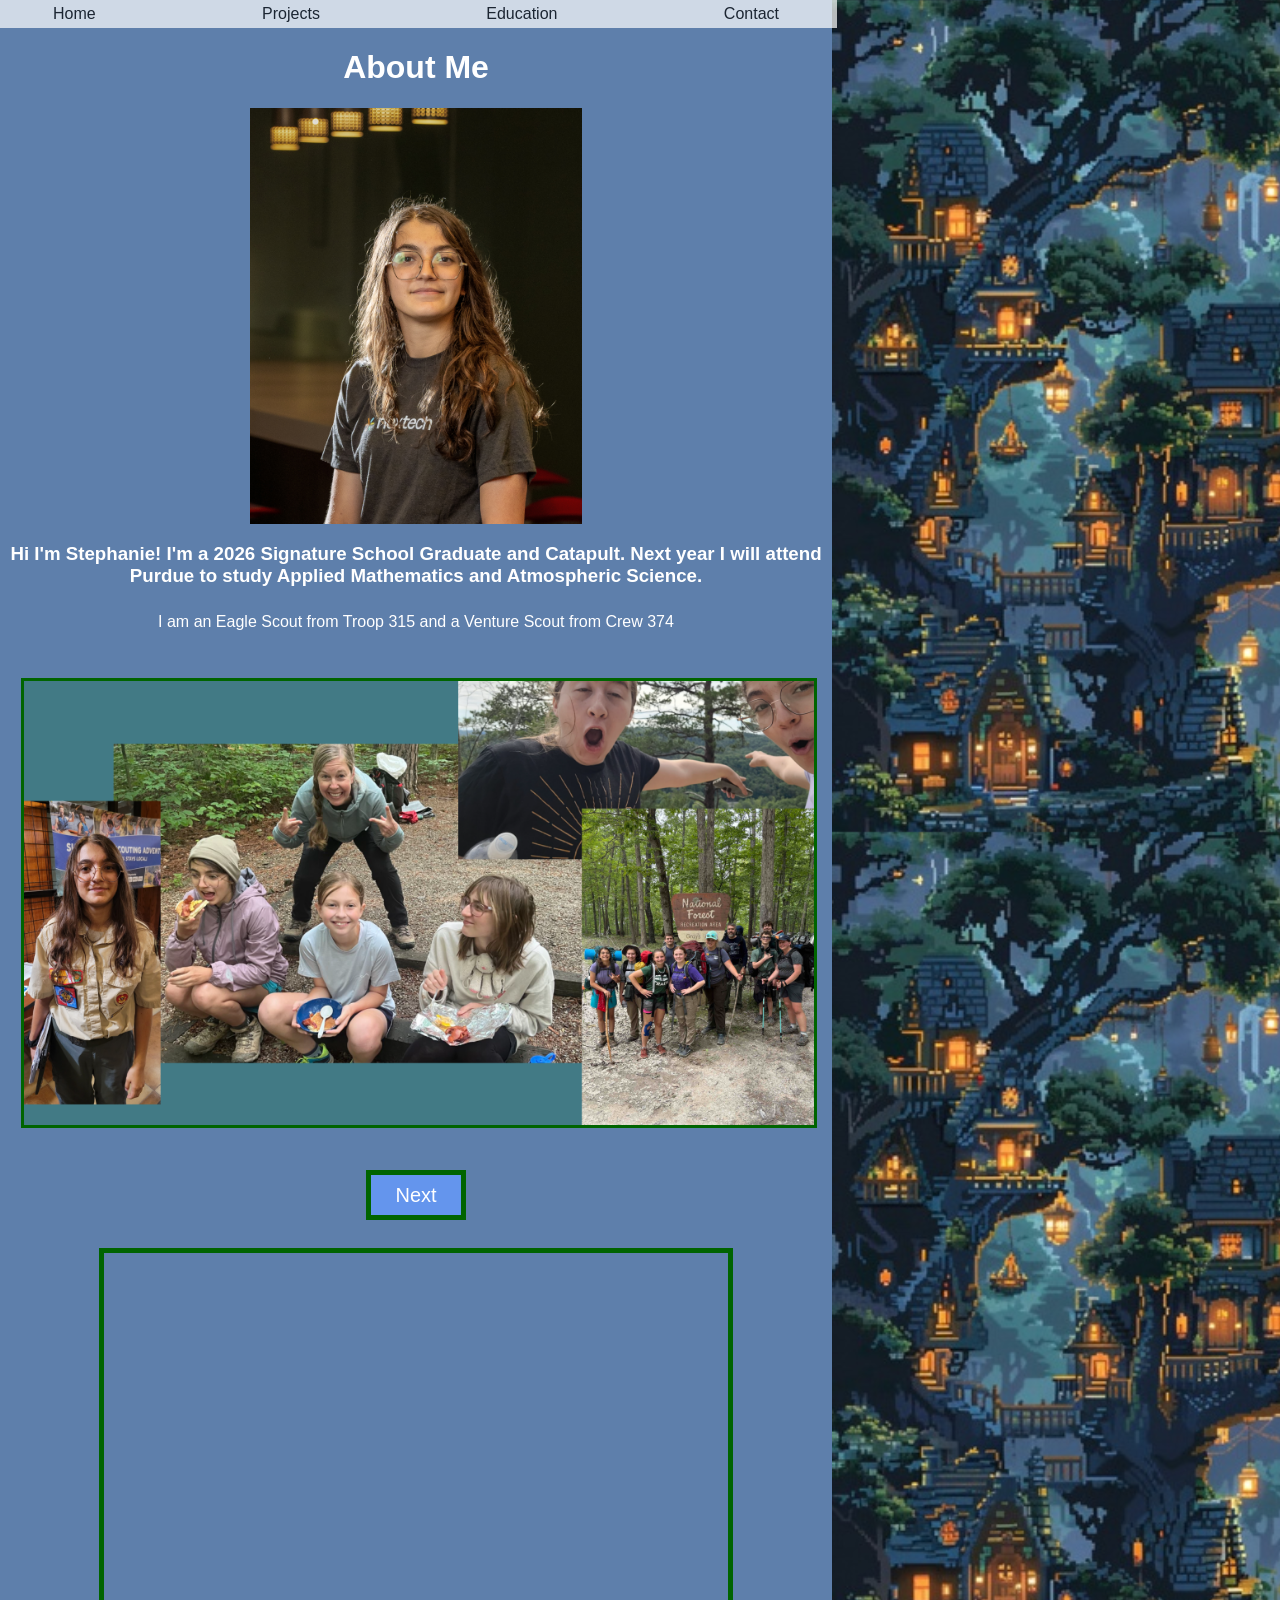
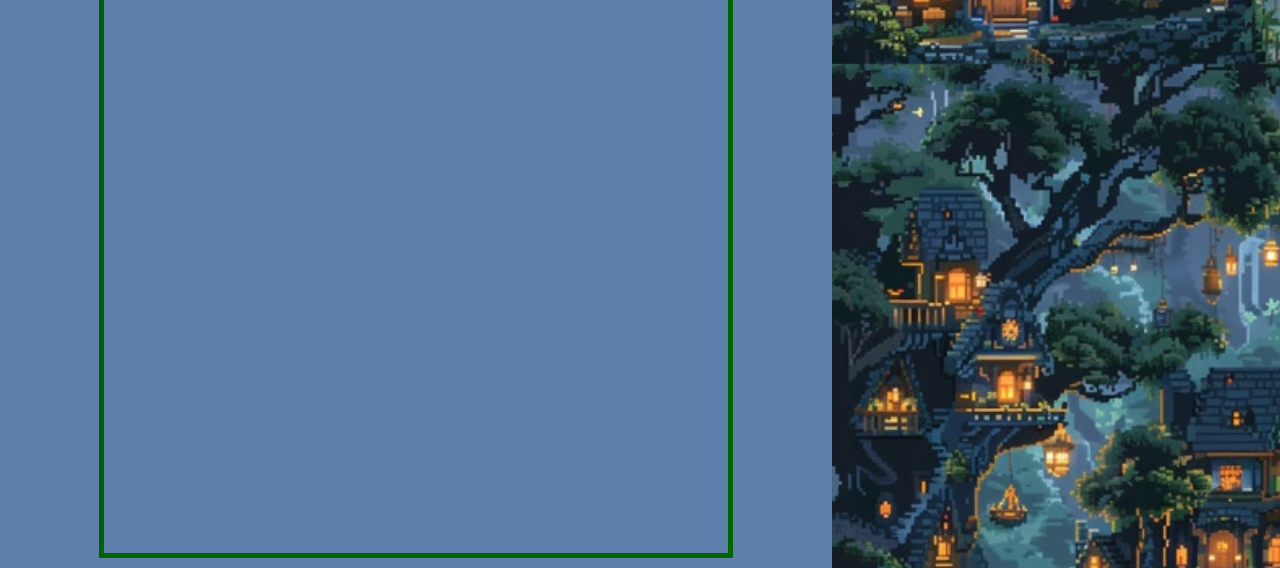
==== commit f3801e83: "animaitons done" ====
--- a/aboutme.html
+++ b/aboutme.html
@@ -11,6 +11,7 @@
                 <a href="landing.html">Home</a>
                 <a href="projects.html">Projects</a>
                 <a href="future.html">Education</a>
+                <a href="contact.html">Contact</a>
             </div>
             <h1>About Me</h1>
             <img class="self" src="Images\Stephanie Panayides_2.jpg">
--- a/style.css
+++ b/style.css
@@ -6,16 +6,21 @@
     background-color: white;
     cursor:pointer;
 }
+body{
+    margin:0px;
+}
 .nav{
     width:100%;
     height:10%;
     background-color:white;
     opacity:70%;
     display:flex;
+    padding:5px;
     /* flex-direction:column; */
     /* align-content:center; */
     /* align-items:center; */
     justify-content:center;
+    /* align-content:center; */
     /* padding-right:10px; */
 }
 .nav a{
@@ -84,6 +89,10 @@
     justify-content:center;
     height:400px;
 }
+.ltext{
+    text-shadow: 2px 2px black;
+    font-size:25px;
+}
 
 .fallingLeaves{
     height:200px;
@@ -129,8 +138,8 @@
     filter:hue-rotate(90deg);
 }
 .textImg{
-    width:200px;
-    height:150px;
+    width:210px;
+    height:160px;
     background-image: url("Images/leaf-removebg-preview2.png");
     cursor: pointer;
     display:flex;
@@ -149,6 +158,15 @@
 .textImg.active {
   animation: zoom-in-zoom-out 1s ease 1, darken-screen 1s ease 1;
   /* animation: darken-screen 1s ease 1; */
+}
+.pic.active{
+    animation: zoom-in-zoom-out 1s ease 1, darken-screen 1s ease 1;
+
+}
+.projectsPage.dark{
+    animation: darken-screen 1s ease 1;
+
+
 }
 .landing.dark{
     animation: darken-screen 1s ease 1;
@@ -288,6 +306,7 @@
     cursor:pointer;
     background-color:cornflowerblue;
     color:white;
+    font-size:20px;
 }
 .projectsPage{
     margin:0;
@@ -413,32 +432,83 @@
     align-items:center;
     background-color:darkgoldenrod;
     color:white;
+    font-size:20px;
+    padding:5px;
     font-family:'Trebuchet MS', 'Lucida Sans Unicode', 'Lucida Grande', 'Lucida Sans', Arial, sans-serif;
 }
 .contactPage{
-    display:flex;
-    background-repeat:no-repeat;
-}
-.contactImage{
-    background-image: url("Images/lake.jpg");
-    background-size:cover;
-    width:50%;
-}
+    height:fit-content;
+    background-color:#50148c;
+    color:white;
+    align-items:center;
+    display:flex;
+    flex-direction:column;
+    margin:0;
+    font-family:'Trebuchet MS', 'Lucida Sans Unicode', 'Lucida Grande', 'Lucida Sans', Arial, sans-serif;
+
+    /* background-repeat:no-repeat; */
+    /* align-items:center; */
+}
+/* .contactImage{
+    background-image: url("Images/jupiter.jpg");
+    background-size:contain;
+    width:40%;
+}
+    */
 .contactText{
-    width:50%;
     height:fit-content;
+    background-color:#50148c;
+    color:white;
+    align-items:center;
+    display:flex;
+    flex-direction:column;
+    border:#31a86d, solid, 3px;
+    padding:5px;
+    margin:5px;
+} 
+
+.contactText input{
+    /* height:50%; */
+    width:80%;
+    size:50;
+    font-size:30px;
+    border:#31a86d,5px,solid;
+}
+.contactText button{
+    width:40%;
+    height:8vh;
+    cursor:pointer;
+    border:5px, solid, #31a86d;
+    margin:10px;
+    font-size:15px;
 }
 .logos{
     display:flex;
     flex-direction:row;
-    width:100%;
-    height:100vh;
-    align-content:end;
+    /* height:100vh; */
+    align-content:center;
     /* margin-bottom:2px; */
-}
+    margin:3px;
+}
+.commentList{
+    /* display:none; */
+    background-color:#328da8;
+    width:100px;
+    height:100px;
+    color:white;
+    display:none;
+    position:absolute;
+    top:5px;
+    left:5px;
+} 
 .contactLogo{
-    width: 25%;
-    height:20%;
-    margin:2%;
-}
-
+    width:100px;
+    height:80px;
+    margin:10px;
+    cursor:pointer;
+}
+.contactLogo:hover{
+    width:110px;
+    height:90px;
+}
+
